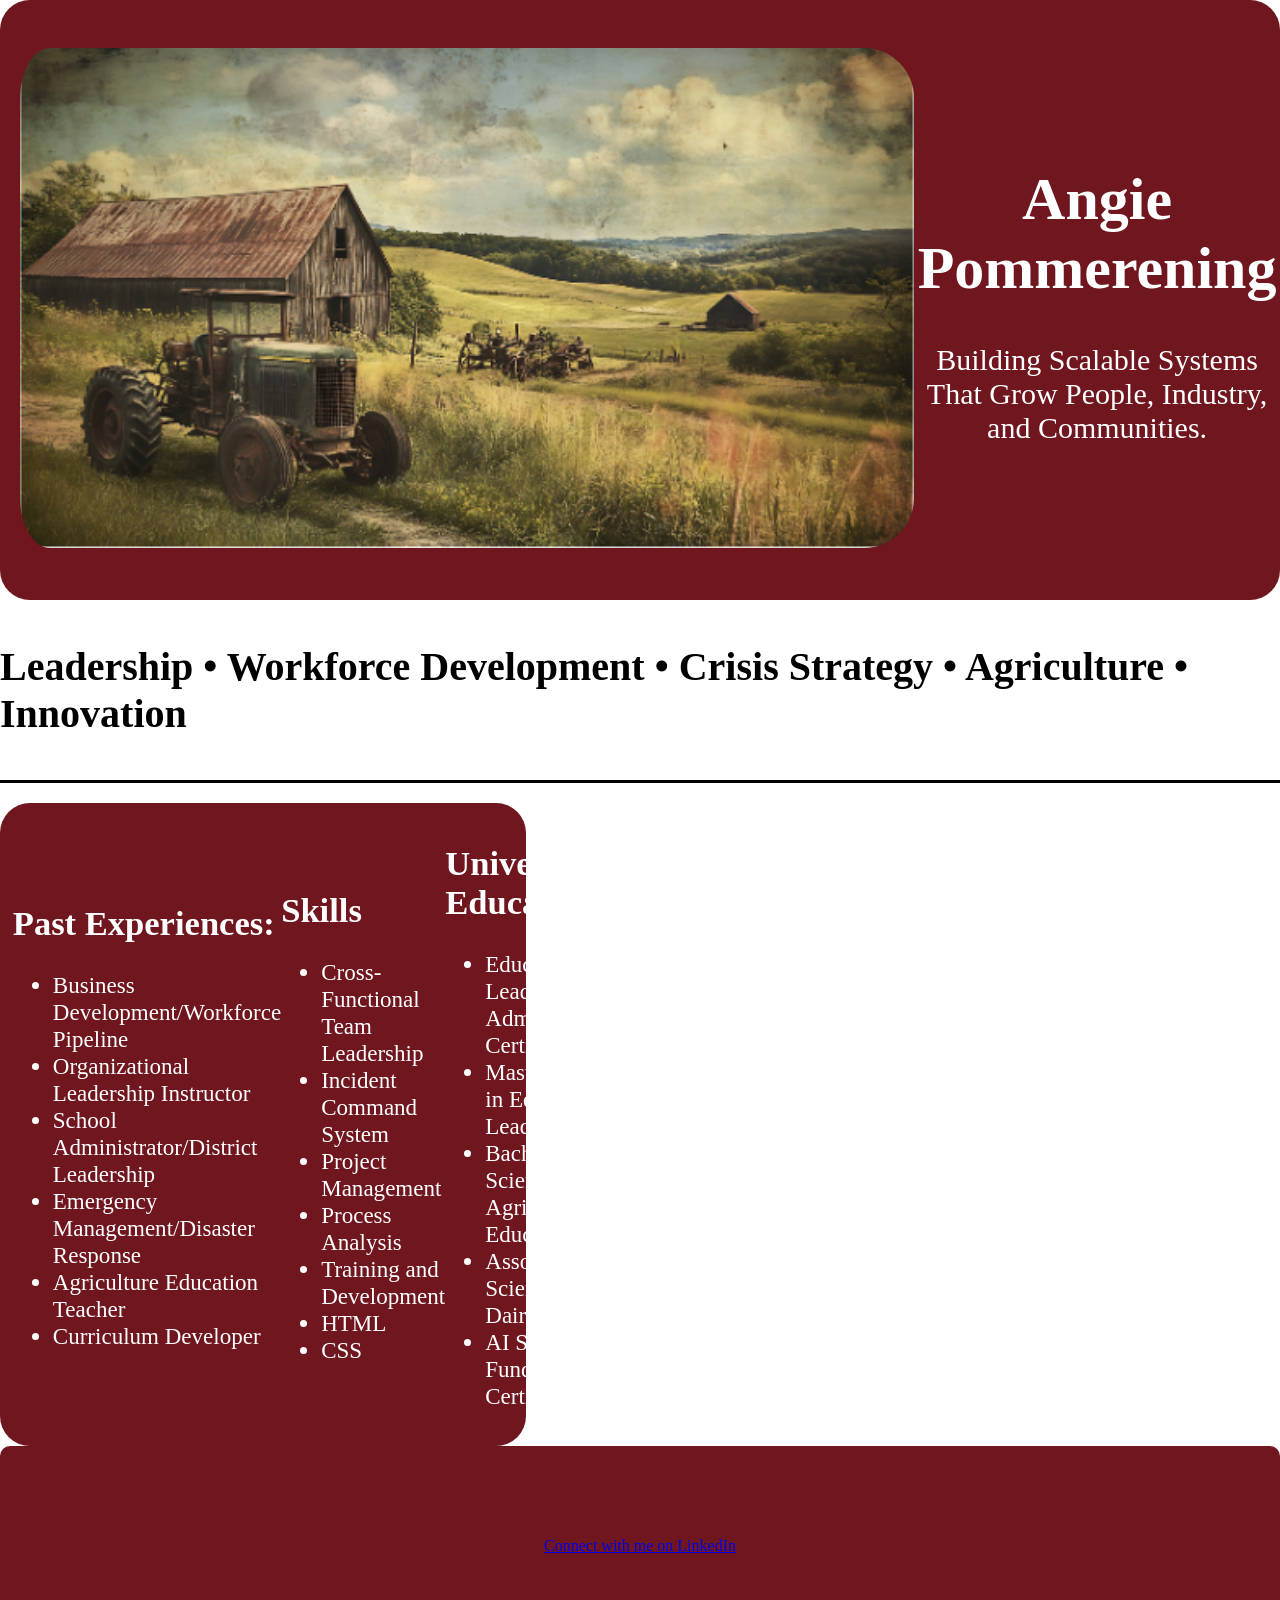
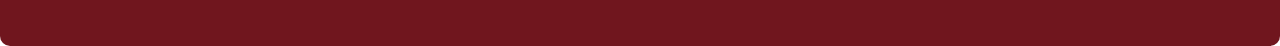
==== index.html @ 6361ae14 "Add files via upload First upload - all progress so far." ====
<!DOCTYPE html>
<html lang="en">

<head>

    <meta charset="UTF-8" name="viewport" content="width=device-width, initial-scale=1.0">
    <title>Angie Pommerening</title>
    <link rel="stylesheet" href="Styles.css">
</head>

<body>
    <header class="centered">
        <div>

            <img class=header-image src="Assets/Farm 1.png" alt="A scenic farm picture" height="500" />
        </div>
        <div class="intro">
            <h1>Angie Pommerening</h1>
            <p>Building Scalable Systems That Grow People, Industry, and Communities.</p>
        </div>
    </header>
    <div class="greeting">
        <h1>Leadership • Workforce Development • Crisis Strategy • Agriculture • Innovation</h1>
    </div>
    <main>
        <Section class="about-me"></Section>
        <h2></h2>


        <div class="past-exper">

            <section class="main-content">
                <h2>Past Experiences:</h2>

                <ul>
                    <li>Business Development/Workforce Pipeline</li>
                    <li>Organizational Leadership Instructor</li>
                    <li>School Administrator/District Leadership</li>
                    <li>Emergency Management/Disaster Response</li>
                    <li>Agriculture Education Teacher</li>
                    <li>Curriculum Developer</li>

            </section>



            <section class="skills-content">
                <h2>Skills</h2>
                <ul>
                    <li>Cross-Functional Team Leadership</li>
                    <li>Incident Command System</li>
                    <li>Project Management</li>
                    <li>Process Analysis</li>
                    <li>Training and Development</li>
                    <li>HTML</li>
                    <li>CSS</li>
                </ul>
            </section>

            <section class="university-content">
                <h2>University Education</h2>

                <ul>
                    <li>Educational Leadership Administration Certificate</li>
                    <li>Master of Arts in Educational Leadership</li>
                    <li>Bachelor of Science in Agriculture Education</li>
                    <li>Associate of Science in Dairy Science</li>
                    <li>AI Skills Fundamentals Certificate</li>
                </ul>
            </section>
            <section class="continuing-education">

                <h2>Continuing Education</h2>
                <ul>
                    <li>Minnesota Emergency Management Director HSEM</li>
                    <li>Multiple AI Courses</li>
                    <li>Adobe Creative Educator</li>
                    <li>Pandemic Preparedness & Weapons of Mass Destruction Response</li>
                </ul>
            </section>

            <a href="gallery.html"></a>
    </main>

    <footer class="footer">
        <a href="https://www.linkedin.com/in/angie-pommerening-ma-99488927/">
            Connect with me on LinkedIn
        </a>
    </footer>
    <!-- <script src="index.js"></script> -->
</body>

</html>
---- Styles.css ----
body {
    color: black;
    font-family: "Source San Pro";
    margin: 0%;
    padding: 0%;
}

header {
    display: flex;
    justify-content: space-around;
    background-color: #70161eff;
    color: white;
    height: 600px;
    align-items: center;
    border-radius: 30px;
    Font-family: "playfair Display";
}

!--deep-space-blue: #1c3144ff;
--granite: #596f62ff;
--sage-green: #7ea16bff;
--tea-green: #c3d898ff;
--burgundy: #70161eff;


display: flex;
flex-wrap: wrap;
justify-content: space-around;
gap: 20px;
}

.pclass {
    font-size: 50%;
    color: #1a1a1a;
    max-width: 100px;
}

.centered {
    text-align: center;
    font-size: larger;
}

.header-image {
    border-radius: 50px;
    padding-left: 20px;
}

.intro {
    max-width: 1500px;
    text-align: center;
    font-size: 30px;
}

.greeting {
    max-width: 100%;
    font-size: 20px;
    border-bottom: solid black;
    display: flex;
    justify-content: center;
    align-items: center;
    height: 20vh;
}

.past-exper {
    display: flex;
    justify-content: space-around;
    background-color: #70161eff;
    color: white;
    align-items: center;
    border-radius: 30px;
    max-width: 500px;
    font-size: larger;
    padding: 1%
}


.main-content {
    max-width: 500px;
    font-size: larger;
}


.skills-content {
    max-width: 500px;
    font-size: larger;

}

.university-content {
    max-width: 500px;

    font-size: larger;
}

.continuing-education {
    max-width: 900px;
    font-size: larger;
}




.footer {
    display: flex;
    justify-content: space-around;
    background-color: #70161eff;
    color: white;
    height: 200px;
    align-items: center;
    border-radius: 10px;
    Font-family: "playfair Display";

    /* Visited link */
    a:visited {
        color: #7ea16bff;
    }

        {


        /* Unvisited link */
        a:link {
            color: #596f62ff;
        }

        /* Mouse over link */
        a:hover {
            color: #7ea16bff;
        }

        /* Selected link */
        a:active {
            color: #7ea16bff;
        }
    }


    !--deep-space-blue: #1c3144ff;
    --granite: #596f62ff;
    --sage-green: #7ea16bff;
    --tea-green: #c3d898ff;
    --burgundy: #70161eff;




    footer
}
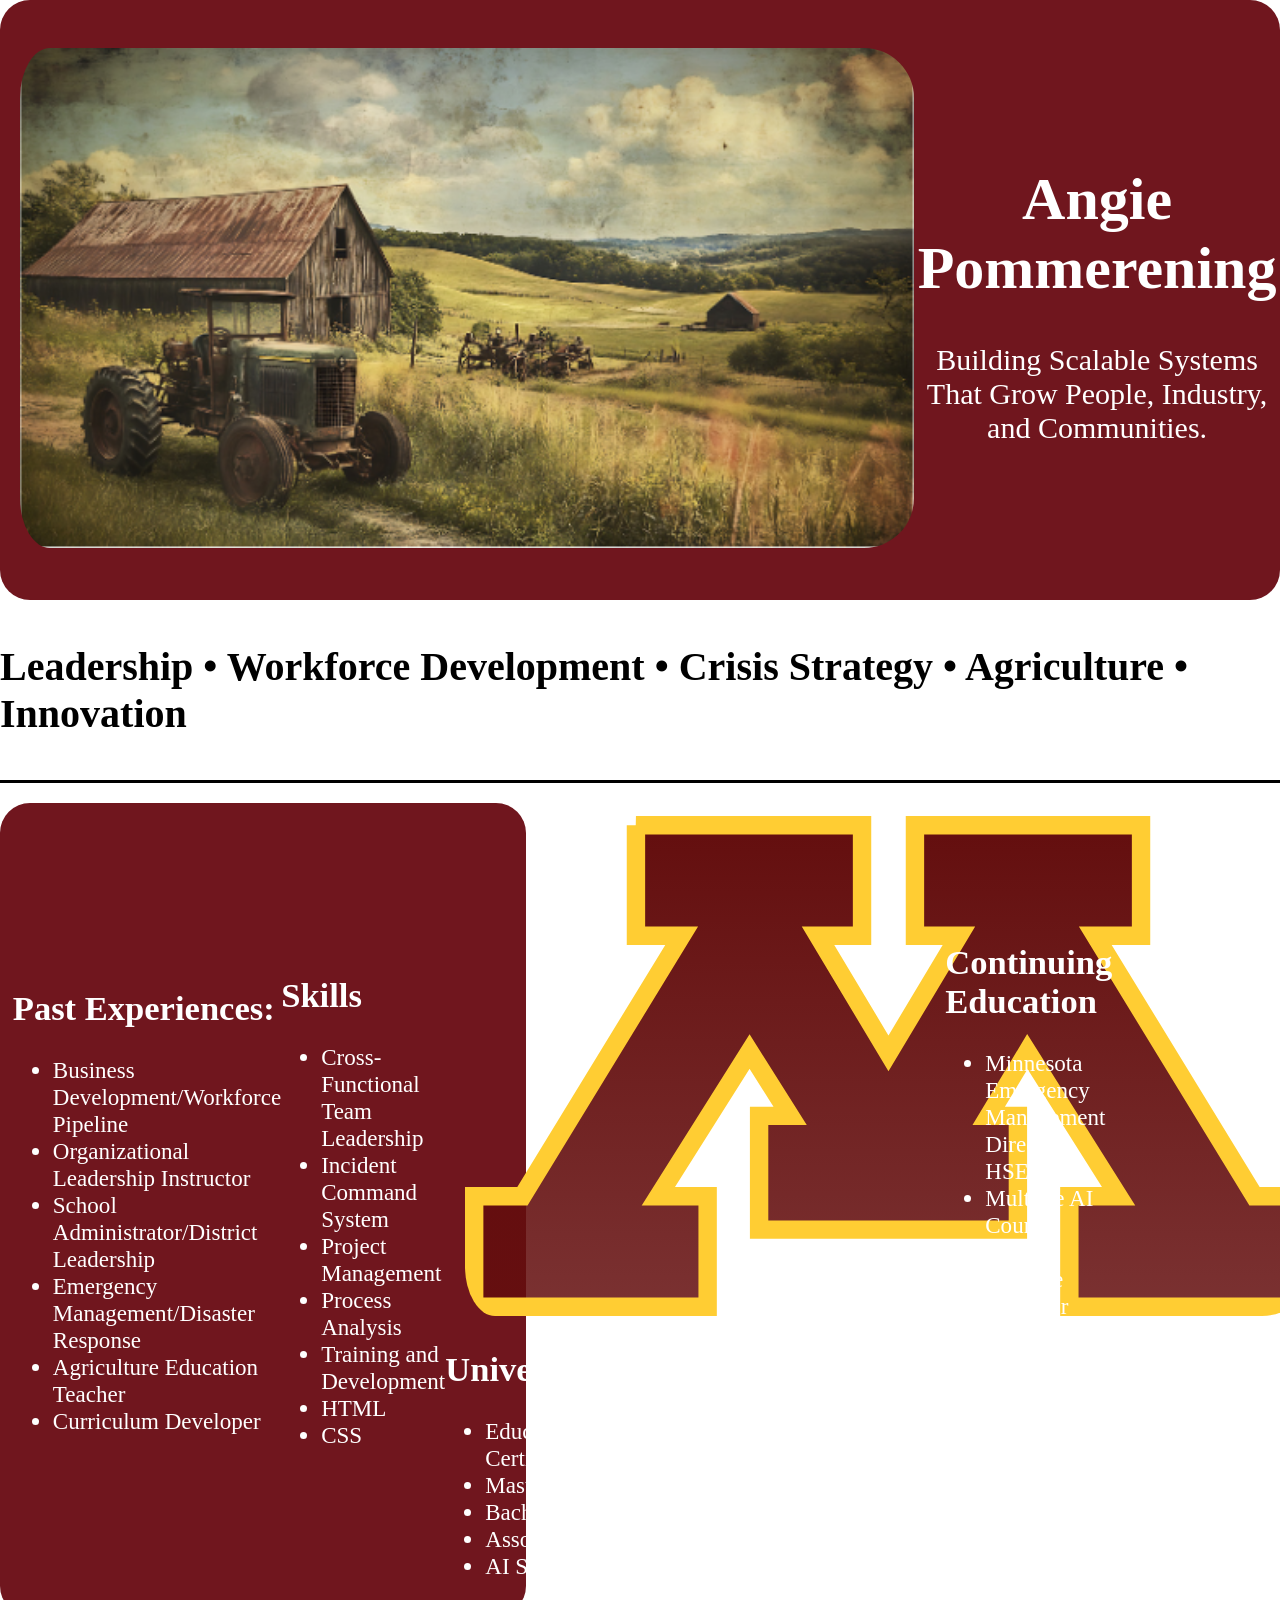
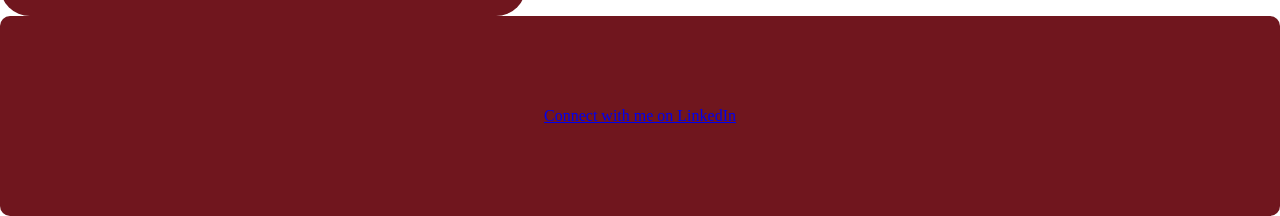
==== commit 9d2dcc27: "Add files via upload Added U of MN logo" ====
--- a/index.html
+++ b/index.html
@@ -58,6 +58,10 @@
             </section>
 
             <section class="university-content">
+                <div>
+
+                    <img class=header-image src="Assets/UMN-Logo.svg" alt="A scenic farm picture" height="500" />
+                </div>
                 <h2>University Education</h2>
 
                 <ul>
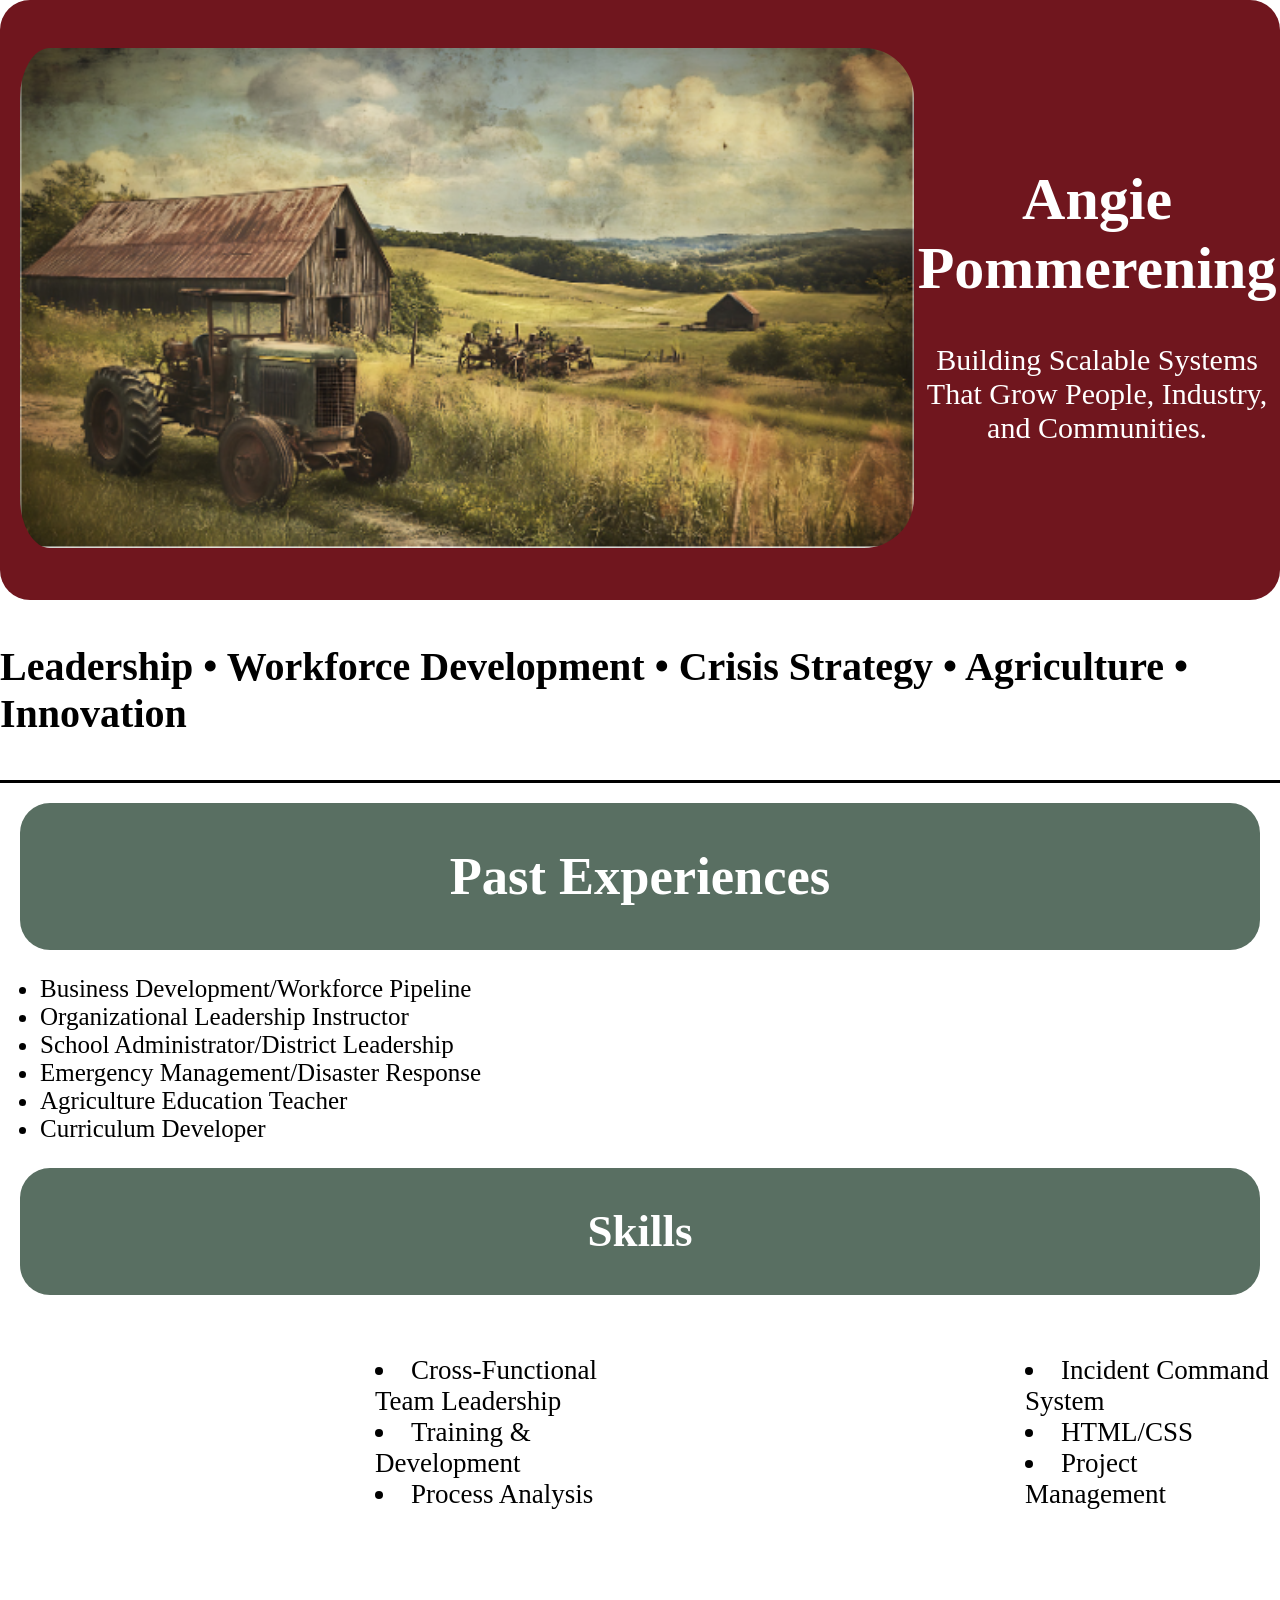
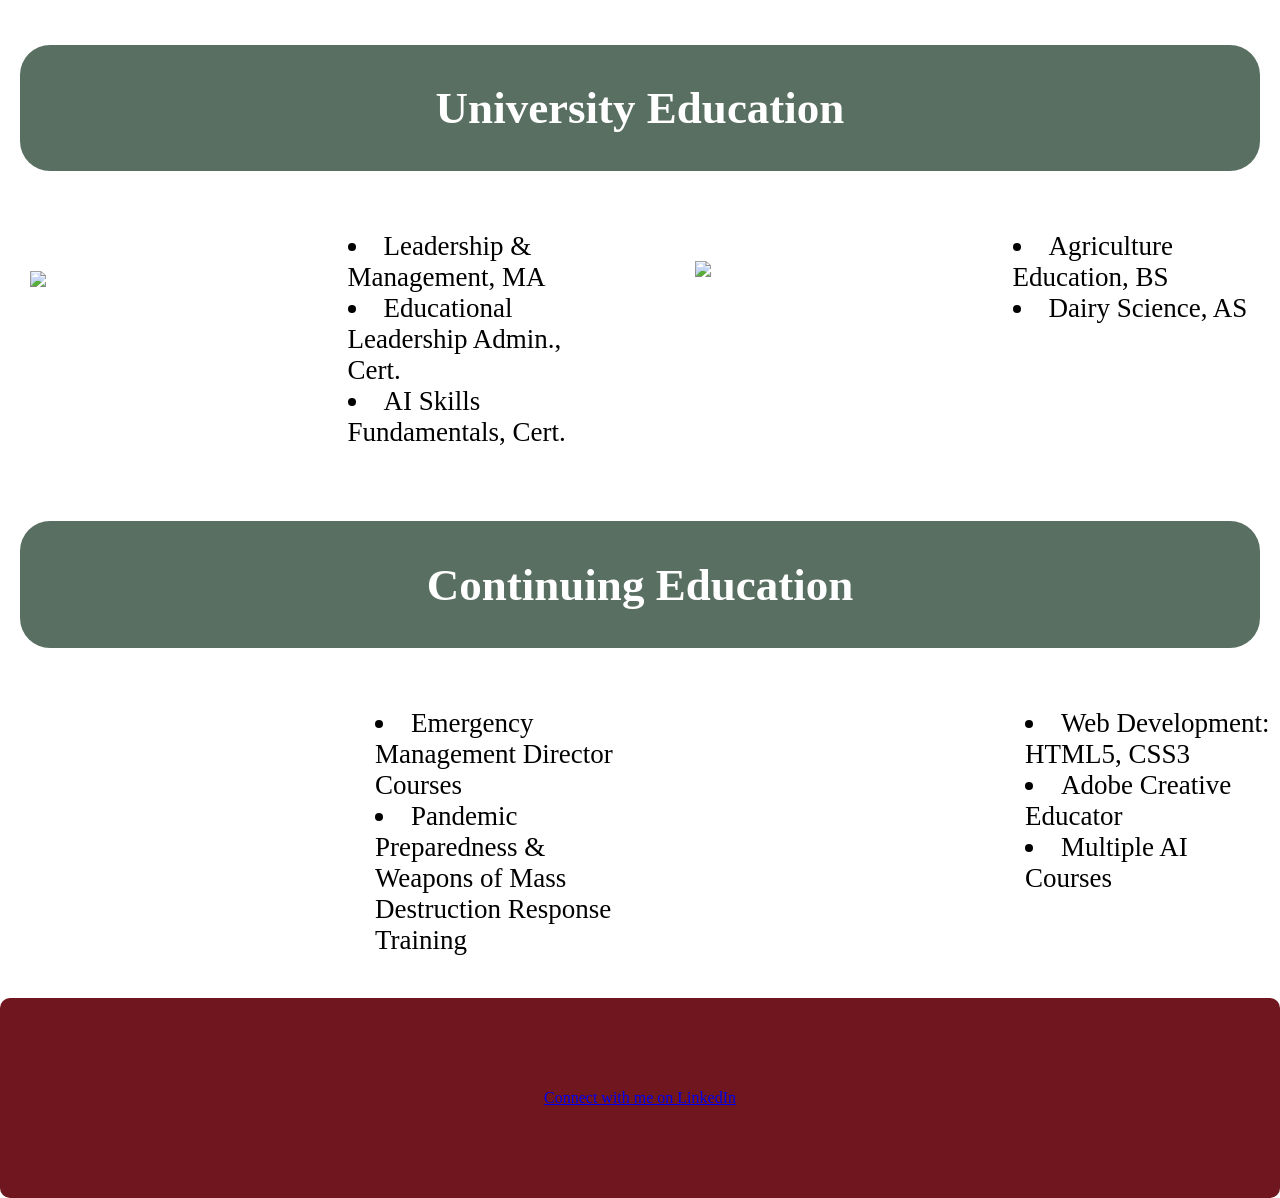
==== commit fd8821ce: "Add files via upload Update 2nd week" ====
--- a/index.html
+++ b/index.html
@@ -22,76 +22,118 @@
     <div class="greeting">
         <h1>Leadership • Workforce Development • Crisis Strategy • Agriculture • Innovation</h1>
     </div>
-    <main>
+    <div>
         <Section class="about-me"></Section>
         <h2></h2>
 
+        <div class="past-exper">
+            <h2>Past Experiences</h2>
+        </div>
+        <section class="main-content">
 
-        <div class="past-exper">
+            <ul>
+                <li>Business Development/Workforce Pipeline</li>
+                <li>Organizational Leadership Instructor</li>
+                <li>School Administrator/District Leadership</li>
+                <li>Emergency Management/Disaster Response</li>
+                <li>Agriculture Education Teacher</li>
+                <li>Curriculum Developer</li>
 
-            <section class="main-content">
-                <h2>Past Experiences:</h2>
-
-                <ul>
-                    <li>Business Development/Workforce Pipeline</li>
-                    <li>Organizational Leadership Instructor</li>
-                    <li>School Administrator/District Leadership</li>
-                    <li>Emergency Management/Disaster Response</li>
-                    <li>Agriculture Education Teacher</li>
-                    <li>Curriculum Developer</li>
-
-            </section>
+        </section>
 
 
 
-            <section class="skills-content">
-                <h2>Skills</h2>
-                <ul>
-                    <li>Cross-Functional Team Leadership</li>
-                    <li>Incident Command System</li>
-                    <li>Project Management</li>
-                    <li>Process Analysis</li>
-                    <li>Training and Development</li>
-                    <li>HTML</li>
-                    <li>CSS</li>
+        <section class="skills">
+            <h2>Skills</h2>
+        </section>
+        <div class="column-wrapper">
+            <div class="column-item"></div>
+
+
+
+
+
+            <div class="column-item">
+                <li>Cross-Functional Team Leadership</li>
+                <li>Training & Development</li>
+                <li>Process Analysis</li>
+            </div>
+            <div class="column-item">
+
+            </div>
+
+
+            <div class="column-item">
+                <li>Incident Command System</li>
+                <li>HTML/CSS</li>
+                <li>Project Management</li>
+            </div>
+        </div>
+
+        </ul>
+        </section>
+
+
+        <section class="university-content">
+            <h2>University Education</h2>
+        </section>
+        <section class="column-wrapper">
+            <div class="column-item-a">
+                <img class=cu-image src="Assets/Concordia Logo.png" alt="Concordia St. Paul logo" />
+            </div>
+
+            <div class="column-item">
+                <li>Leadership & Management, MA</li>
+                <li>Educational Leadership Admin., Cert.</li>
+                <li>AI Skills Fundamentals, Cert.</li>
+            </div>
+
+            <div class="column-item-b">
+                <img class=umn-image src="Assets/University-of-Minnesota-Logo-PNG2.PNG" alt="U of Minnesota Logo" />
+            </div>
+
+
+            <div class="column-item">
+                <li>Agriculture Education, BS</li>
+                <li>Dairy Science, AS</li>
+            </div>
+
+            </ul>
+
+        </section>
+
+
+
+        <section class="continuing-education">
+
+            <h2>Continuing Education</h2>
+        </section>
+        <section class="column-wrapper">
+            <div class="column-item"></div>
+
+            <div class="column-item">
+                <li>Emergency Management Director Courses</li>
+
+                <li>Pandemic Preparedness & Weapons of Mass Destruction Response Training</li>
+            </div>
+            <div class="column-item"></div>
+            <div class="column-item">
+                <li>Web Development: HTML5, CSS3</li>
+                <li>Adobe Creative Educator</li>
+                <li>Multiple AI Courses</li>
                 </ul>
-            </section>
+            </div>
+        </section>
 
-            <section class="university-content">
-                <div>
+        <a href="gallery.html"></a>
+        </main>
 
-                    <img class=header-image src="Assets/UMN-Logo.svg" alt="A scenic farm picture" height="500" />
-                </div>
-                <h2>University Education</h2>
-
-                <ul>
-                    <li>Educational Leadership Administration Certificate</li>
-                    <li>Master of Arts in Educational Leadership</li>
-                    <li>Bachelor of Science in Agriculture Education</li>
-                    <li>Associate of Science in Dairy Science</li>
-                    <li>AI Skills Fundamentals Certificate</li>
-                </ul>
-            </section>
-            <section class="continuing-education">
-
-                <h2>Continuing Education</h2>
-                <ul>
-                    <li>Minnesota Emergency Management Director HSEM</li>
-                    <li>Multiple AI Courses</li>
-                    <li>Adobe Creative Educator</li>
-                    <li>Pandemic Preparedness & Weapons of Mass Destruction Response</li>
-                </ul>
-            </section>
-
-            <a href="gallery.html"></a>
-    </main>
-
-    <footer class="footer">
-        <a href="https://www.linkedin.com/in/angie-pommerening-ma-99488927/">
-            Connect with me on LinkedIn
-        </a>
-    </footer>
-    <!-- <script src="index.js"></script> -->
+        <footer class="footer">
+            <a href="https://www.linkedin.com/in/angie-pommerening-ma-99488927/">
+                Connect with me on LinkedIn
+            </a>
+        </footer>
+        <!-- <script src="index.js"></script> -->
 </body>
 
 </html>
--- a/Styles.css
+++ b/Styles.css
@@ -63,38 +63,158 @@
 
 .past-exper {
     display: flex;
+    flex-direction: column;
     justify-content: space-around;
-    background-color: #70161eff;
-    color: white;
-    align-items: center;
-    border-radius: 30px;
-    max-width: 500px;
-    font-size: larger;
-    padding: 1%
+    color: white;
+    background-color: #596f62ff;
+    align-items: center;
+    border-radius: 30px;
+    max-width: 100%;
+    font-size: 35px;
+    margin-left: 20px;
+    margin-right: 20px;
 }
 
 
 .main-content {
     max-width: 500px;
-    font-size: larger;
-}
-
-
-.skills-content {
-    max-width: 500px;
-    font-size: larger;
-
+    font-size: 25px;
+
+}
+
+.skills {
+    max-width: 100%;
+    font-size: 30px;
+    display: flex;
+    flex-direction: row;
+    justify-content: space-evenly;
+    background-color: #596f62ff;
+    color: white;
+    align: baseline;
+    border-radius: 30px;
+    margin-left: 20px;
+    margin-right: 20px;
 }
 
 .university-content {
-    max-width: 500px;
-
-    font-size: larger;
+    max-width: 100%;
+    font-size: 30px;
+    display: flex;
+    flex-direction: row;
+    justify-content: space-evenly;
+    background-color: #596f62ff;
+    color: white;
+    align: baseline;
+    border-radius: 30px;
+    margin-left: 20px;
+    margin-right: 20px;
 }
 
 .continuing-education {
-    max-width: 900px;
-    font-size: larger;
+    max-width: 100%;
+    font-size: 30px;
+    display: flex;
+    flex-direction: row;
+    justify-content: space-evenly;
+    background-color: #596f62ff;
+    color: white;
+    align: baseline;
+    border-radius: 30px;
+    margin-left: 20px;
+    margin-right: 20px;
+}
+
+
+
+
+
+
+.column-wrapper {
+    display: flex;
+    align-items: flex-start;
+    /* Enables flexbox layout */
+    gap: 20px;
+    /* Adds space between your columns */
+    width: 100%;
+    /* Ensures the row spans the full width */
+    height: 300px;
+    margin-top: 30px;
+    margin-left: 20px;
+    margin-right: 20px;
+    margin-bottom: 20px;
+}
+
+
+.column-item-a {
+    flex: 1;
+    /* Forces all 4 columns to be the exact same width */
+    /* Optional: internal spacing for content */
+    border: 0px solid #ccc;
+    /* Optional: just to help you see the boxes */
+    font-size: 0px;
+    align-items: left;
+    justify-content: top;
+    padding: 10px;
+    margin-top: 60px;
+
+}
+
+
+.column-item {
+    flex: 1;
+    /* Forces all 4 columns to be the exact same width */
+    padding: 30px;
+    /* Optional: internal spacing for content */
+    border: 0px solid #ccc;
+    /* Optional: just to help you see the boxes */
+    font-size: 27px;
+}
+
+
+/*.skills-content {
+    max-width: 100%;
+    font-size: 25px;
+    display: flex;
+    flex-direction: row;
+    justify-content: space-evenly;
+    background-color: white;
+    color: black;
+    align-items: baseline;
+    align-content: space-between;
+    border-radius: 50px;
+
+*/
+
+.column-item-b {
+    flex: 1;
+    /* Forces all 4 columns to be the exact same width */
+    /* Optional: internal spacing for content */
+    border: 0px solid #ccc;
+    /* Optional: just to help you see the boxes */
+    font-size: 0px;
+    align-items: center;
+    justify-content: center;
+    padding: 10px;
+    margin-top: 50px;
+    margin-left: 30px;
+
+}
+
+.umn-image {
+    max-width: 250px;
+    height: auto;
+    align-items: center;
+    justify-content: center;
+}
+
+.suu-image {
+    max-width: 150px;
+    height: auto
+}
+
+.cu-image {
+    max-width: 250px;
+    height: auto
 }
 
 
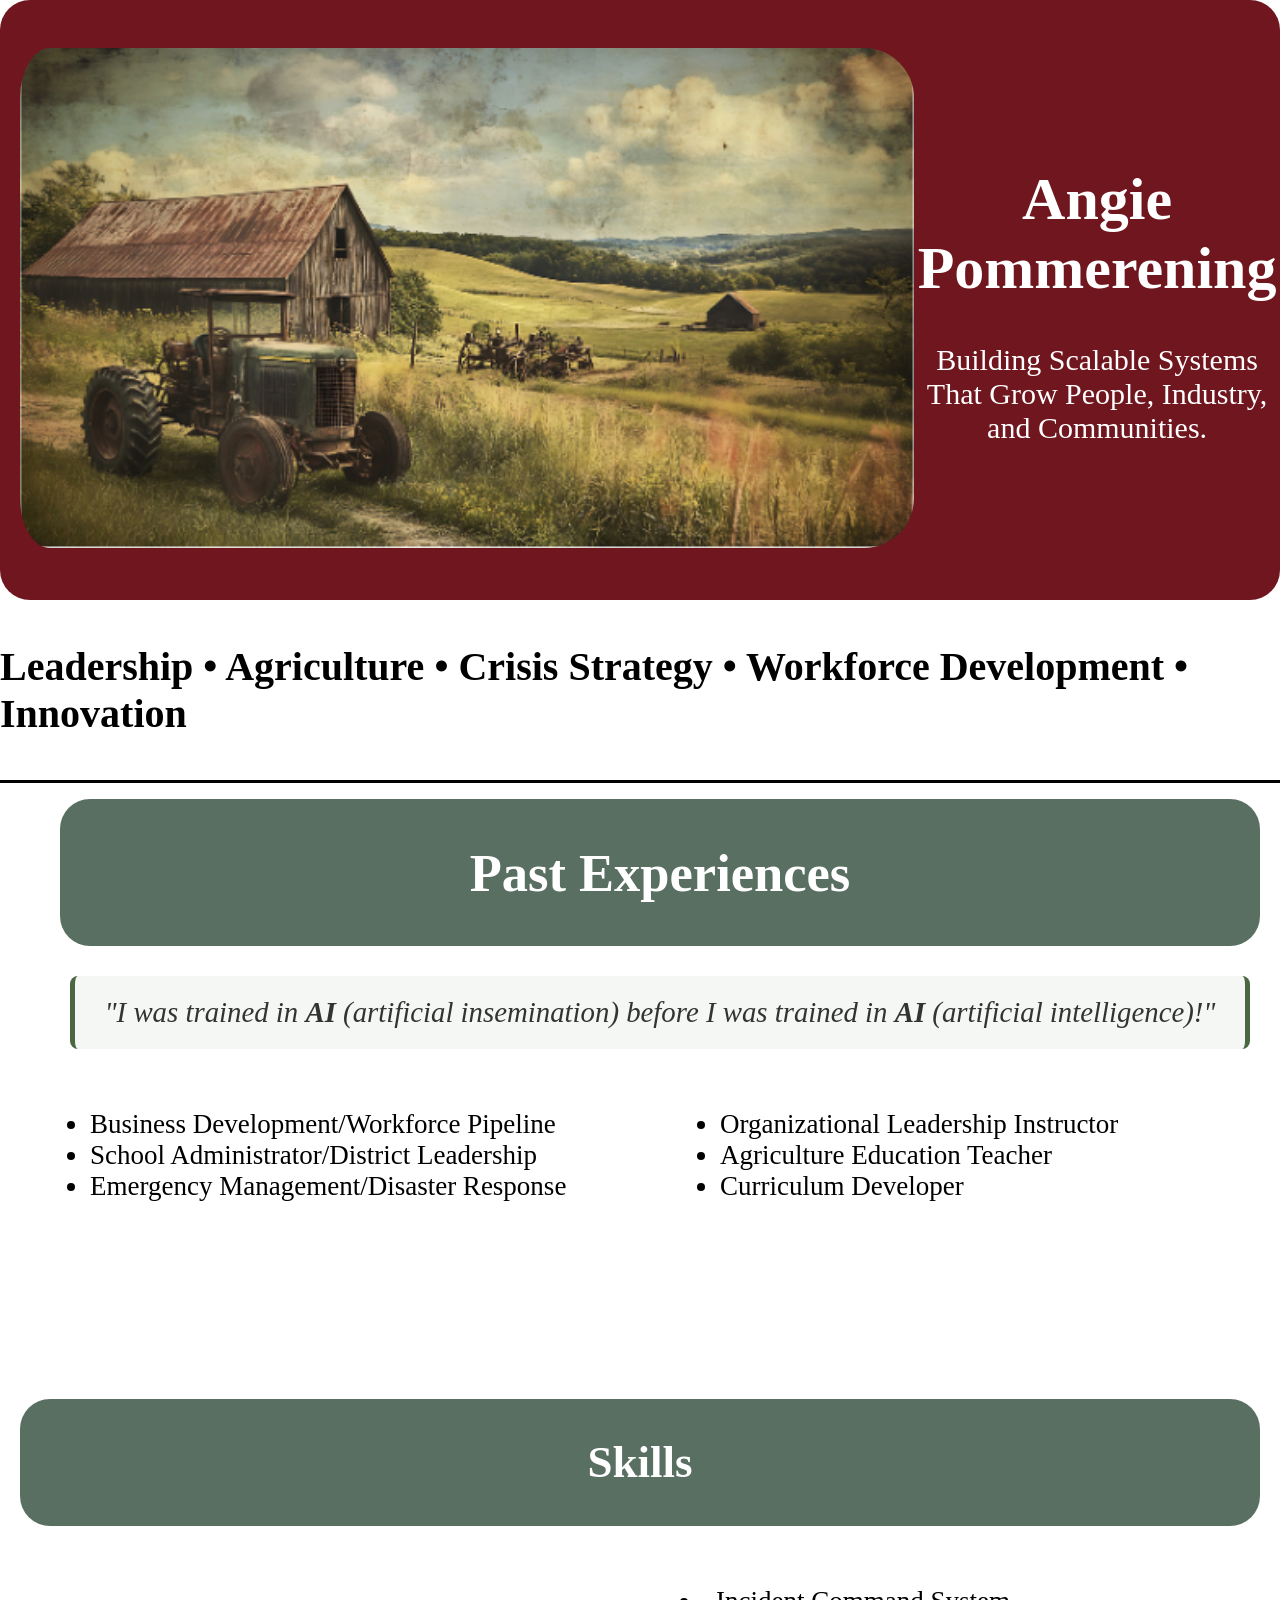
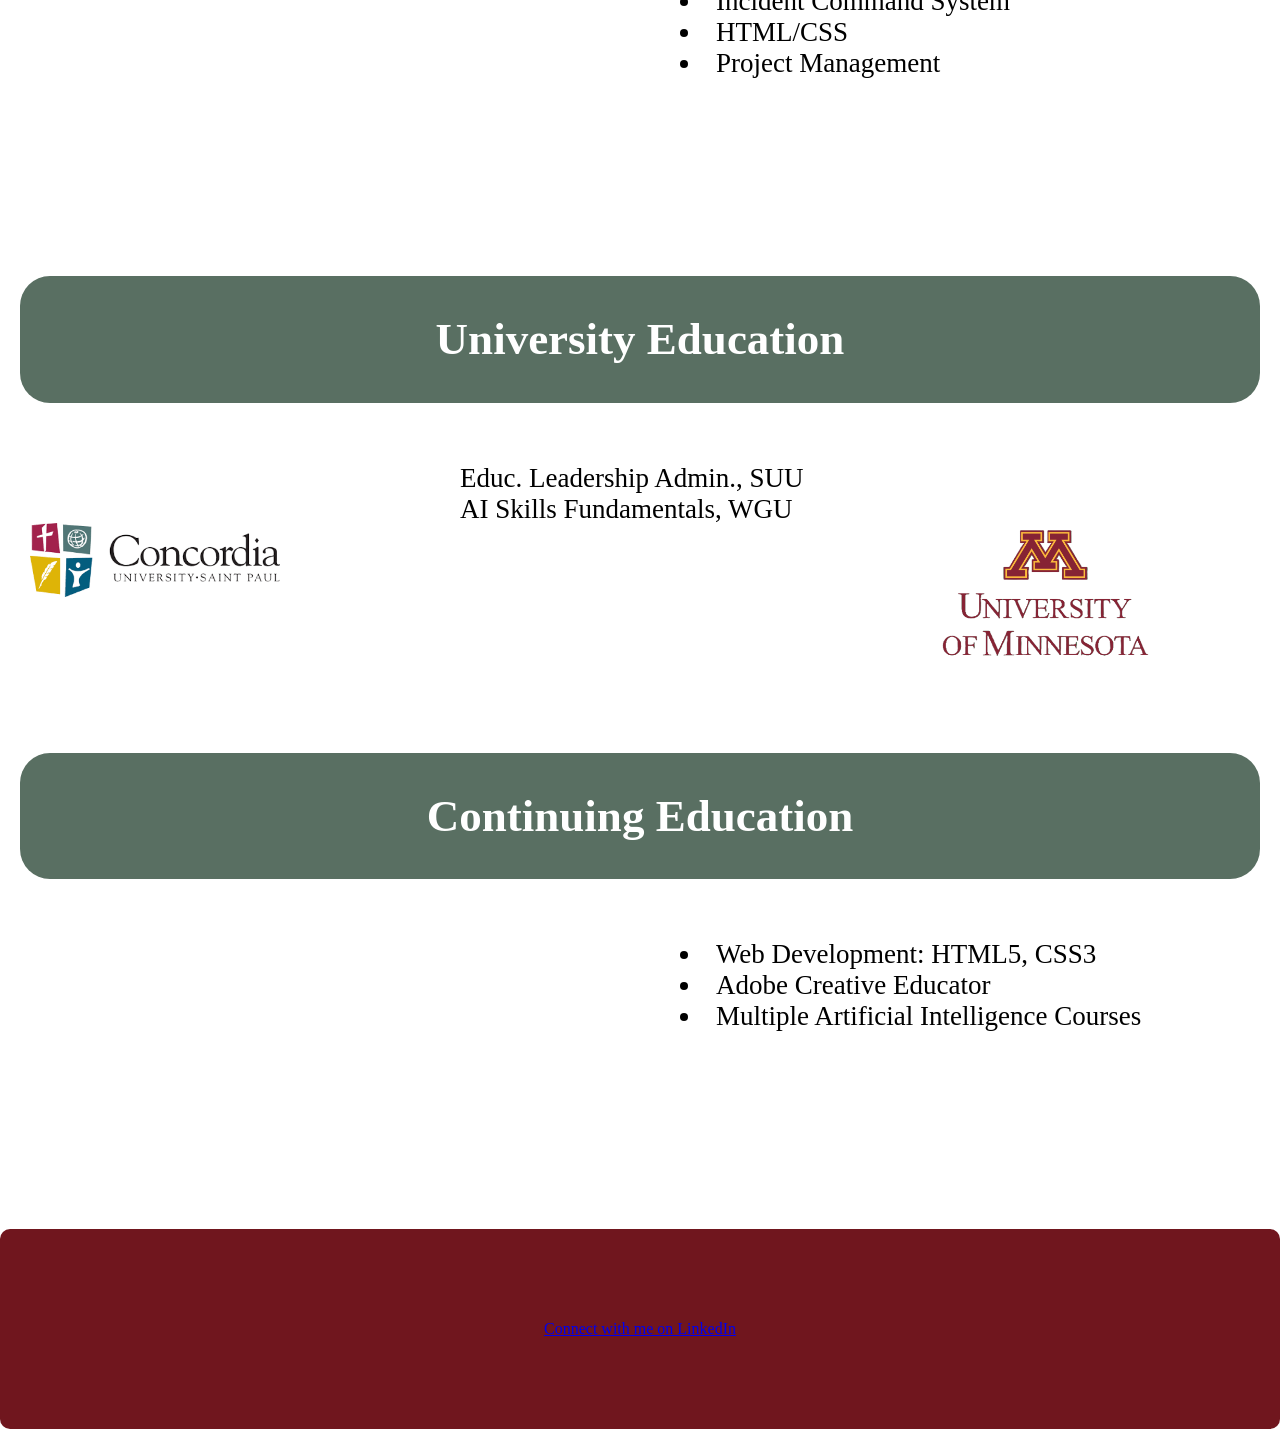
==== commit e36f2337: "Upload Index" ====
--- a/index.html
+++ b/index.html
@@ -20,120 +20,158 @@
         </div>
     </header>
     <div class="greeting">
-        <h1>Leadership • Workforce Development • Crisis Strategy • Agriculture • Innovation</h1>
+        <h1>Leadership • Agriculture • Crisis Strategy • Workforce Development • Innovation</h1>
     </div>
-    <div>
-        <Section class="about-me"></Section>
-        <h2></h2>
+    <ul>
+        <Section>
+            <div class="past-exper">
+                <h2>Past Experiences</h2>
+            </div>
+        </Section>
+        <section class="closing-tag">
 
-        <div class="past-exper">
-            <h2>Past Experiences</h2>
-        </div>
-        <section class="main-content">
-
-            <ul>
-                <li>Business Development/Workforce Pipeline</li>
-                <li>Organizational Leadership Instructor</li>
-                <li>School Administrator/District Leadership</li>
-                <li>Emergency Management/Disaster Response</li>
-                <li>Agriculture Education Teacher</li>
-                <li>Curriculum Developer</li>
+            <div style="
+    background-color: #f4f7f4; 
+    border-left: 5px solid #4a6741;
+    border-right: 5px solid #4a6741; 
+    padding: 20px; 
+    margin: 30px 30px; 
+    border-radius: 8px; 
+    font-style: italic; 
+    text-align: center;">
+                <p style="font-size: 1.8rem; color: #333; margin: 0;">
+                    "I was trained in <strong>AI</strong> (artificial insemination) before I was trained in
+                    <strong>AI</strong> (artificial intelligence)!"
+                </p>
+            </div>
 
         </section>
 
 
 
-        <section class="skills">
-            <h2>Skills</h2>
-        </section>
         <div class="column-wrapper">
-            <div class="column-item"></div>
-
-
-
 
 
             <div class="column-item">
-                <li>Cross-Functional Team Leadership</li>
-                <li>Training & Development</li>
-                <li>Process Analysis</li>
-            </div>
-            <div class="column-item">
+
+
+                <li>Business Development/Workforce Pipeline</li>
+
+
+                <li>School Administrator/District Leadership</li>
+
+
+                <li>Emergency Management/Disaster Response</li>
+
+
 
             </div>
 
 
             <div class="column-item">
-                <li>Incident Command System</li>
-                <li>HTML/CSS</li>
-                <li>Project Management</li>
+
+                <li>Organizational Leadership Instructor</li>
+                <li>Agriculture Education Teacher</li>
+                <li>Curriculum Developer</li>
+
             </div>
+        </div>
+    </ul>
+    </section>
+
+
+
+    <section class="skills">
+        <h2>Skills</h2>
+    </section>
+    <div class="column-wrapper">
+        <div class="column-item-a">
+            <li>Cross-Functional Team Leadership</li>
+            <li>Training & Development</li>
+            <li>Process Analysis</li>
+
+        </div>
+
+
+        <div class="column-item">
+            <li>Incident Command System</li>
+            <li>HTML/CSS</li>
+            <li>Project Management</li>
+
+        </div>
+
+    </div>
+
+    </ul>
+    </section>
+
+
+    <section class="university-content">
+        <h2>University Education</h2>
+    </section>
+    <section class="column-wrapper">
+
+        <div class="column-item-a">
+            Leadership & Management, MA
+            <img class=cu-image src="Assets/Concordia Logo.png" style="margin-top: 20px;"
+                alt="Concordia St. Paul logo" />
+
+        </div>
+
+
+        <div class="column-item">
+            Educ. Leadership Admin., SUU <br>
+            AI Skills Fundamentals, WGU
+        </div>
+
+        <div class="column-item-b">
+            Agriculture Education, BS
+            <div style="margin-top: 5px;" alt="U of Minnesota Logo" />
+            Dairy Science, AS
+            <div style="margin-top: 20px;" alt="U of Minnesota Logo" />
+            <img class=umn-image src="Assets/University-of-Minnesota-Logo-PNG2.PNG" style="margin-top: 5px;"
+                alt="U of Minnesota Logo" />
+
         </div>
 
         </ul>
-        </section>
 
-
-        <section class="university-content">
-            <h2>University Education</h2>
-        </section>
-        <section class="column-wrapper">
-            <div class="column-item-a">
-                <img class=cu-image src="Assets/Concordia Logo.png" alt="Concordia St. Paul logo" />
-            </div>
-
-            <div class="column-item">
-                <li>Leadership & Management, MA</li>
-                <li>Educational Leadership Admin., Cert.</li>
-                <li>AI Skills Fundamentals, Cert.</li>
-            </div>
-
-            <div class="column-item-b">
-                <img class=umn-image src="Assets/University-of-Minnesota-Logo-PNG2.PNG" alt="U of Minnesota Logo" />
-            </div>
-
-
-            <div class="column-item">
-                <li>Agriculture Education, BS</li>
-                <li>Dairy Science, AS</li>
-            </div>
-
-            </ul>
-
-        </section>
+    </section>
 
 
 
-        <section class="continuing-education">
+    <section class="continuing-education">
 
-            <h2>Continuing Education</h2>
-        </section>
-        <section class="column-wrapper">
-            <div class="column-item"></div>
+        <h2>Continuing Education</h2>
+    </section>
+    <section class="column-wrapper">
 
-            <div class="column-item">
-                <li>Emergency Management Director Courses</li>
 
-                <li>Pandemic Preparedness & Weapons of Mass Destruction Response Training</li>
-            </div>
-            <div class="column-item"></div>
-            <div class="column-item">
-                <li>Web Development: HTML5, CSS3</li>
-                <li>Adobe Creative Educator</li>
-                <li>Multiple AI Courses</li>
-                </ul>
-            </div>
-        </section>
+        <div class="column-item-a">
+            <li>Emergency Management Director Courses</li>
 
-        <a href="gallery.html"></a>
-        </main>
+            <li>Pandemic Preparedness Training</li>
+            <li>Weapons of Mass Destruction Response Training</li>
+        </div>
 
-        <footer class="footer">
-            <a href="https://www.linkedin.com/in/angie-pommerening-ma-99488927/">
-                Connect with me on LinkedIn
-            </a>
-        </footer>
-        <!-- <script src="index.js"></script> -->
+        <div class="column-item">
+            <li>Web Development: HTML5, CSS3</li>
+            <li>Adobe Creative Educator</li>
+            <li>Multiple Artificial Intelligence Courses</li>
+            </ul>
+        </div>
+    </section>
+
+
+    </main>
+
+    <footer class="footer">
+        <a href="https://www.linkedin.com/in/angie-pommerening-ma-99488927/">
+            Connect with me on LinkedIn
+        </a>
+    </footer>
+    <!-- <script src="index.js"></script> -->
 </body>
 
+
 </html>
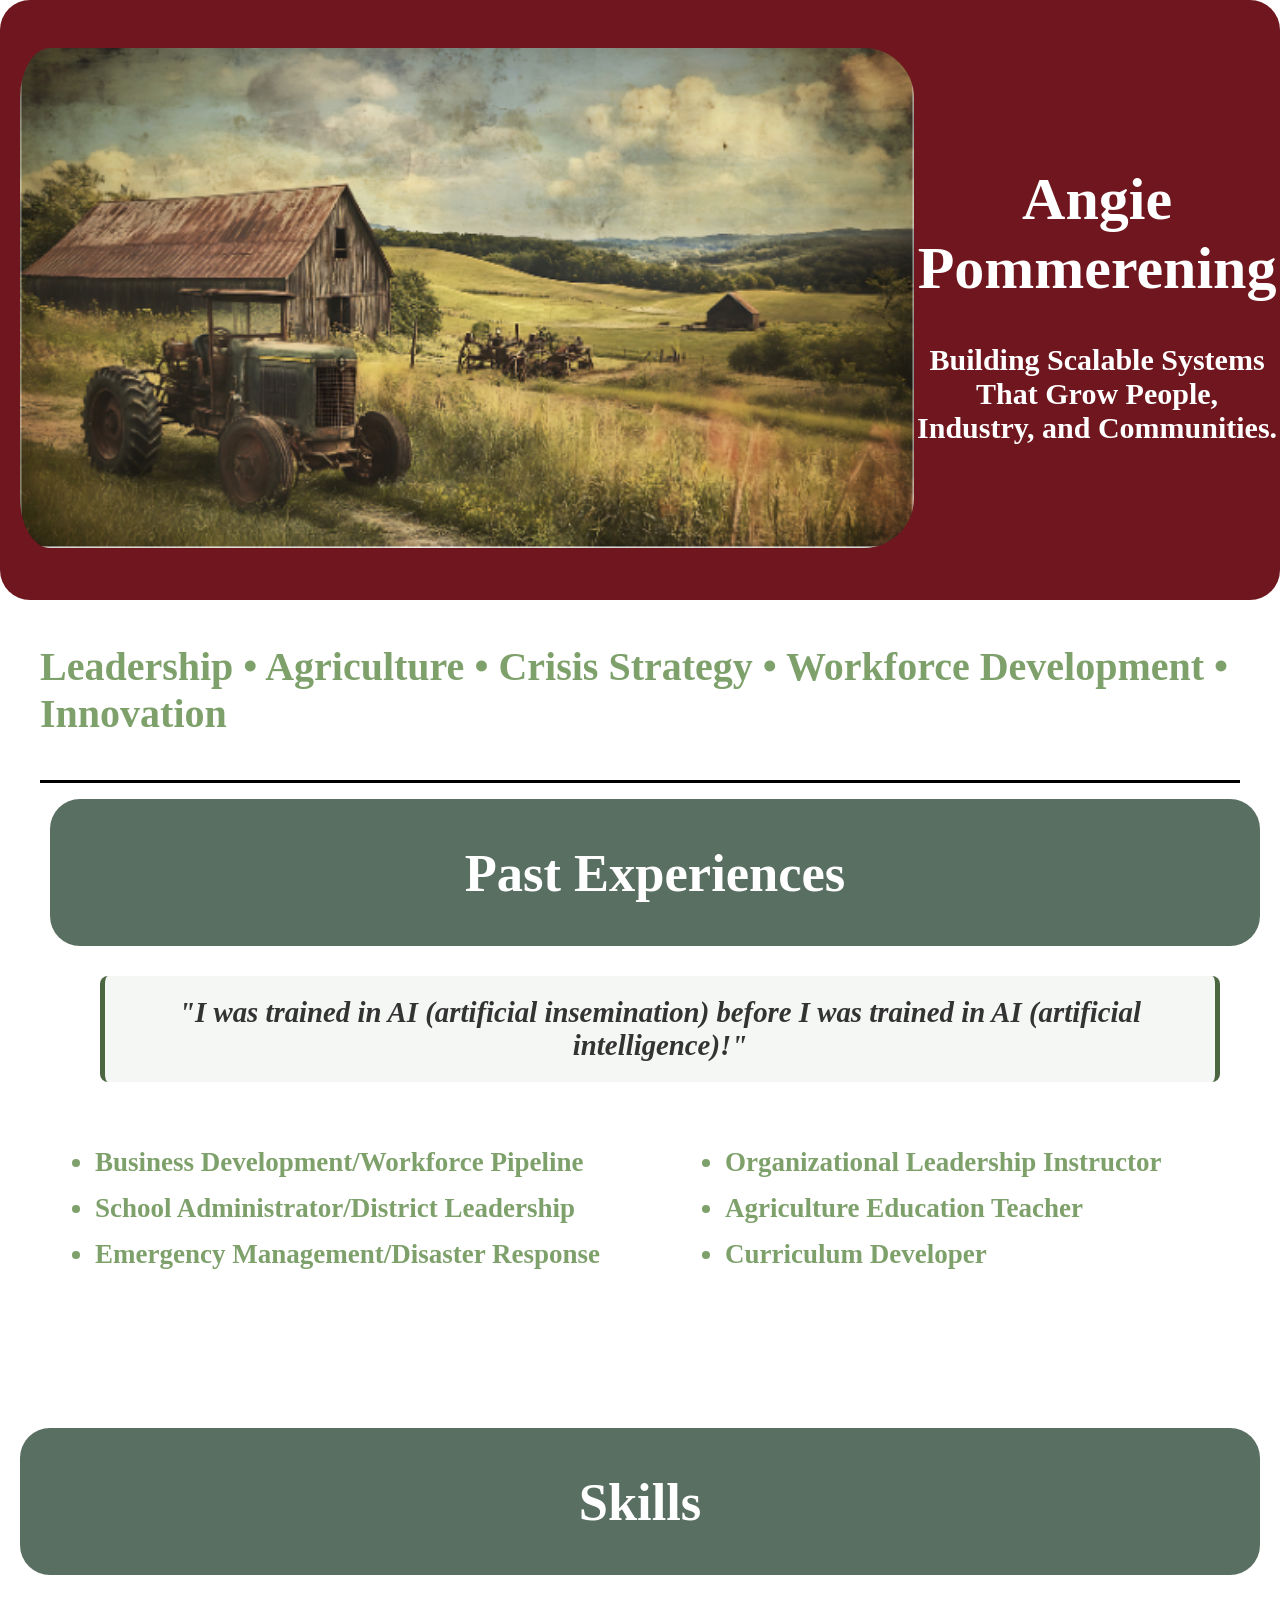
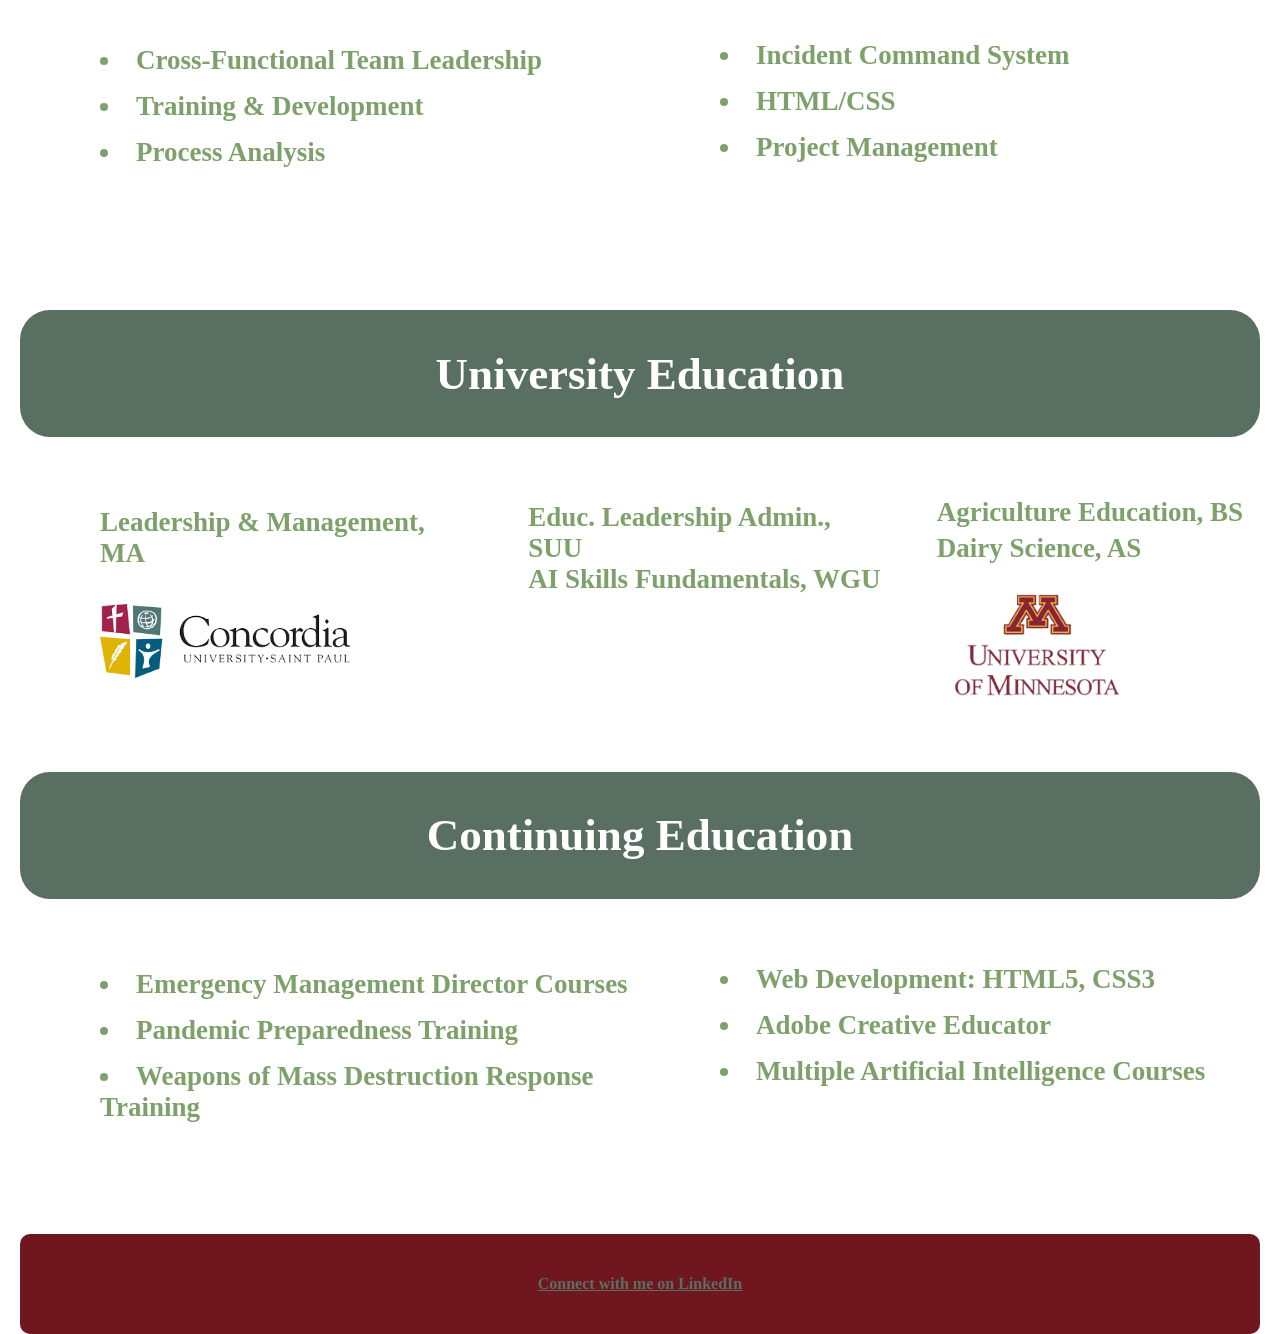
==== commit fd76f494: "Upload" ====
--- a/index.html
+++ b/index.html
@@ -30,15 +30,8 @@
         </Section>
         <section class="closing-tag">
 
-            <div style="
-    background-color: #f4f7f4; 
-    border-left: 5px solid #4a6741;
-    border-right: 5px solid #4a6741; 
-    padding: 20px; 
-    margin: 30px 30px; 
-    border-radius: 8px; 
-    font-style: italic; 
-    text-align: center;">
+            <div class="ai">
+
                 <p style="font-size: 1.8rem; color: #333; margin: 0;">
                     "I was trained in <strong>AI</strong> (artificial insemination) before I was trained in
                     <strong>AI</strong> (artificial intelligence)!"
--- a/Styles.css
+++ b/Styles.css
@@ -1,5 +1,10 @@
 body {
-    color: black;
+    background-image:
+        background-repeat: no-repeat;
+    background-attachment: ;
+    background-size: cover;
+    color: #7ea16bff;
+    font-weight: bolder;
     font-family: "Source San Pro";
     margin: 0%;
     padding: 0%;
@@ -23,10 +28,6 @@
 --burgundy: #70161eff;
 
 
-display: flex;
-flex-wrap: wrap;
-justify-content: space-around;
-gap: 20px;
 }
 
 .pclass {
@@ -59,6 +60,8 @@
     justify-content: center;
     align-items: center;
     height: 20vh;
+    margin-left: 40px;
+    margin-right: 40px;
 }
 
 .past-exper {
@@ -71,18 +74,41 @@
     border-radius: 30px;
     max-width: 100%;
     font-size: 35px;
-    margin-left: 20px;
-    margin-right: 20px;
-}
+    margin-left: 10px;
+    margin-right: 20px;
+
+}
+
+.column-item-1 {
+    gap: 10px;
+    font-size: 27px;
+}
+
 
 
 .main-content {
     max-width: 500px;
     font-size: 25px;
+    flex-direction: row;
+    justify-content: space-evenly;
 
 }
 
 .skills {
+    display: flex;
+    flex-direction: column;
+    justify-content: space-around;
+    color: white;
+    background-color: #596f62ff;
+    align-items: center;
+    border-radius: 30px;
+    max-width: 100%;
+    font-size: 35px;
+    margin-left: 20px;
+    margin-right: 20px;
+}
+
+.university-content {
     max-width: 100%;
     font-size: 30px;
     display: flex;
@@ -96,19 +122,7 @@
     margin-right: 20px;
 }
 
-.university-content {
-    max-width: 100%;
-    font-size: 30px;
-    display: flex;
-    flex-direction: row;
-    justify-content: space-evenly;
-    background-color: #596f62ff;
-    color: white;
-    align: baseline;
-    border-radius: 30px;
-    margin-left: 20px;
-    margin-right: 20px;
-}
+
 
 .continuing-education {
     max-width: 100%;
@@ -141,7 +155,8 @@
     margin-top: 30px;
     margin-left: 20px;
     margin-right: 20px;
-    margin-bottom: 20px;
+    margin-bottom: 5px;
+
 }
 
 
@@ -149,13 +164,16 @@
     flex: 1;
     /* Forces all 4 columns to be the exact same width */
     /* Optional: internal spacing for content */
-    border: 0px solid #ccc;
-    /* Optional: just to help you see the boxes */
-    font-size: 0px;
-    align-items: left;
-    justify-content: top;
-    padding: 10px;
-    margin-top: 60px;
+    display: flex;
+    flex-direction: column;
+    font-size: 27px;
+    align-items: right;
+    justify-content: right;
+    padding: 20px;
+    margin-top: 20px;
+    margin-left: 60px;
+    gap: 15px;
+
 
 }
 
@@ -163,11 +181,21 @@
 .column-item {
     flex: 1;
     /* Forces all 4 columns to be the exact same width */
-    padding: 30px;
+    display: flex;
+    flex-direction: column;
+    gap: 15px;
+    padding: 15px;
     /* Optional: internal spacing for content */
     border: 0px solid #ccc;
     /* Optional: just to help you see the boxes */
     font-size: 27px;
+    margin-top: 20px;
+    margin-left: 20px;
+    margin-right: 20px;
+    border-radius: 30px;
+
+
+
 }
 
 
@@ -183,6 +211,9 @@
     align-content: space-between;
     border-radius: 50px;
 
+    background-color: #A9C09D;
+    border-radius: 10%;
+
 */
 
 .column-item-b {
@@ -191,20 +222,21 @@
     /* Optional: internal spacing for content */
     border: 0px solid #ccc;
     /* Optional: just to help you see the boxes */
-    font-size: 0px;
-    align-items: center;
-    justify-content: center;
-    padding: 10px;
-    margin-top: 50px;
-    margin-left: 30px;
+    font-size: 27px;
+    align-items: right;
+    justify-content: right;
+    padding: 0px;
+    margin-top: 30px;
+    margin-right: 10px;
+
 
 }
 
 .umn-image {
-    max-width: 250px;
+    max-width: 200px;
     height: auto;
-    align-items: center;
-    justify-content: center;
+    align-items: bottom;
+    justify-content: bottom;
 }
 
 .suu-image {
@@ -214,10 +246,18 @@
 
 .cu-image {
     max-width: 250px;
-    height: auto
-}
-
-
+
+}
+
+.closing-tag {
+    max-width: 100%;
+    height: auto;
+    font-size: 20px;
+    margin-left: 30px;
+    margin-right: 30px;
+    text-align: center;
+
+}
 
 
 .footer {
@@ -225,44 +265,60 @@
     justify-content: space-around;
     background-color: #70161eff;
     color: white;
-    height: 200px;
+    height: 100px;
     align-items: center;
     border-radius: 10px;
     Font-family: "playfair Display";
-
-    /* Visited link */
-    a:visited {
-        color: #7ea16bff;
-    }
-
-        {
-
-
-        /* Unvisited link */
-        a:link {
-            color: #596f62ff;
-        }
-
-        /* Mouse over link */
-        a:hover {
-            color: #7ea16bff;
-        }
-
-        /* Selected link */
-        a:active {
-            color: #7ea16bff;
-        }
-    }
-
-
-    !--deep-space-blue: #1c3144ff;
-    --granite: #596f62ff;
-    --sage-green: #7ea16bff;
-    --tea-green: #c3d898ff;
-    --burgundy: #70161eff;
-
-
-
-
-    footer
+    margin-left: 20px;
+    margin-right: 20px;
+
+
+
+}
+
+/* Visited link */
+a:visited {
+    color: #7ea16bff;
+}
+
+.ai {
+    background-color: #f4f7f4;
+    border-left: 5px solid #4a6741;
+    border-right: 5px solid #4a6741;
+    padding: 20px;
+    margin: 30px 30px;
+    border-radius: 8px;
+    font-style: italic;
+    text-align: center;
+}
+
+    {}
+
+/* Unvisited link */
+a:link {
+    color: #596f62ff;
+}
+
+/* Mouse over link */
+a:hover {
+    color: #7ea16bff;
+}
+
+/* Selected link */
+a:active {
+    color: #7ea16bff;
+}
+}
+
+
+!--deep-space-blue: #1c3144ff;
+--granite: #596f62ff;
+--sage-green: #7ea16bff;
+--tea-green: #c3d898ff;
+--burgundy: #70161eff;
+
+
+
+
+footer
 }
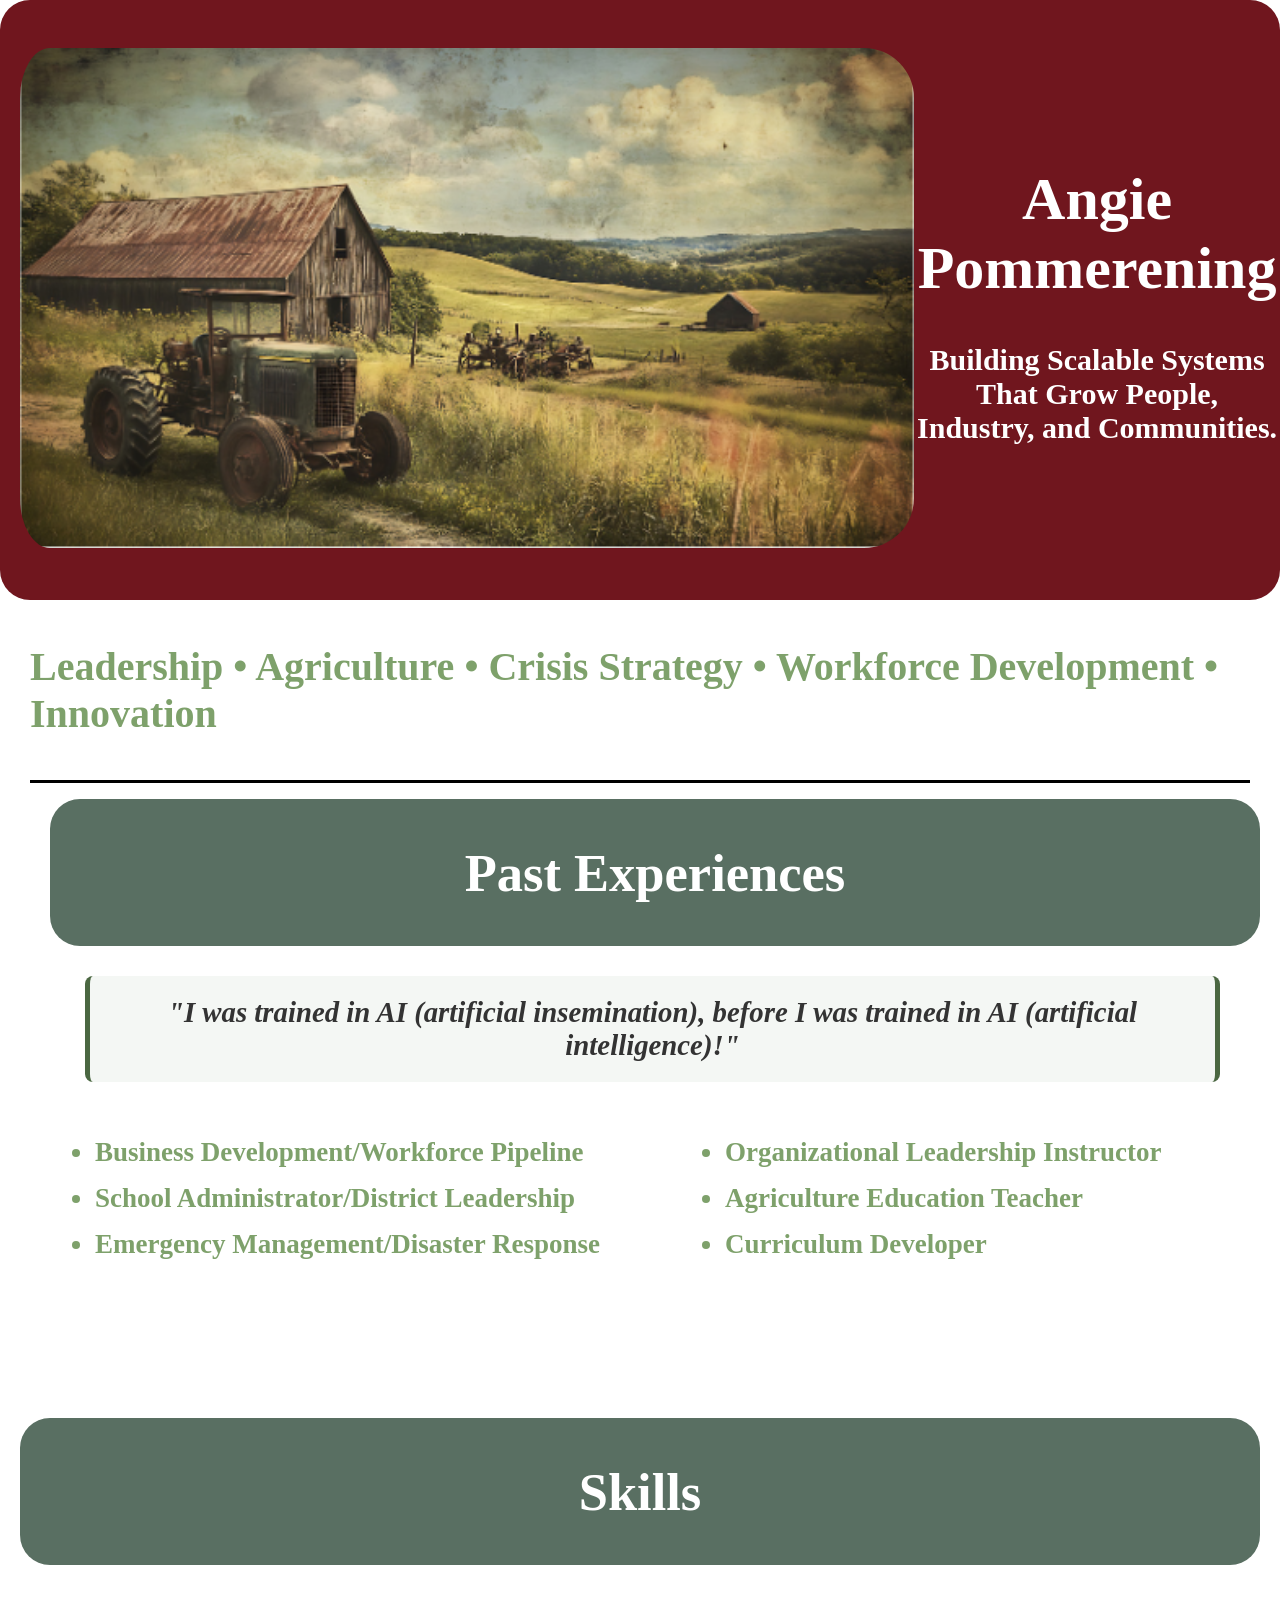
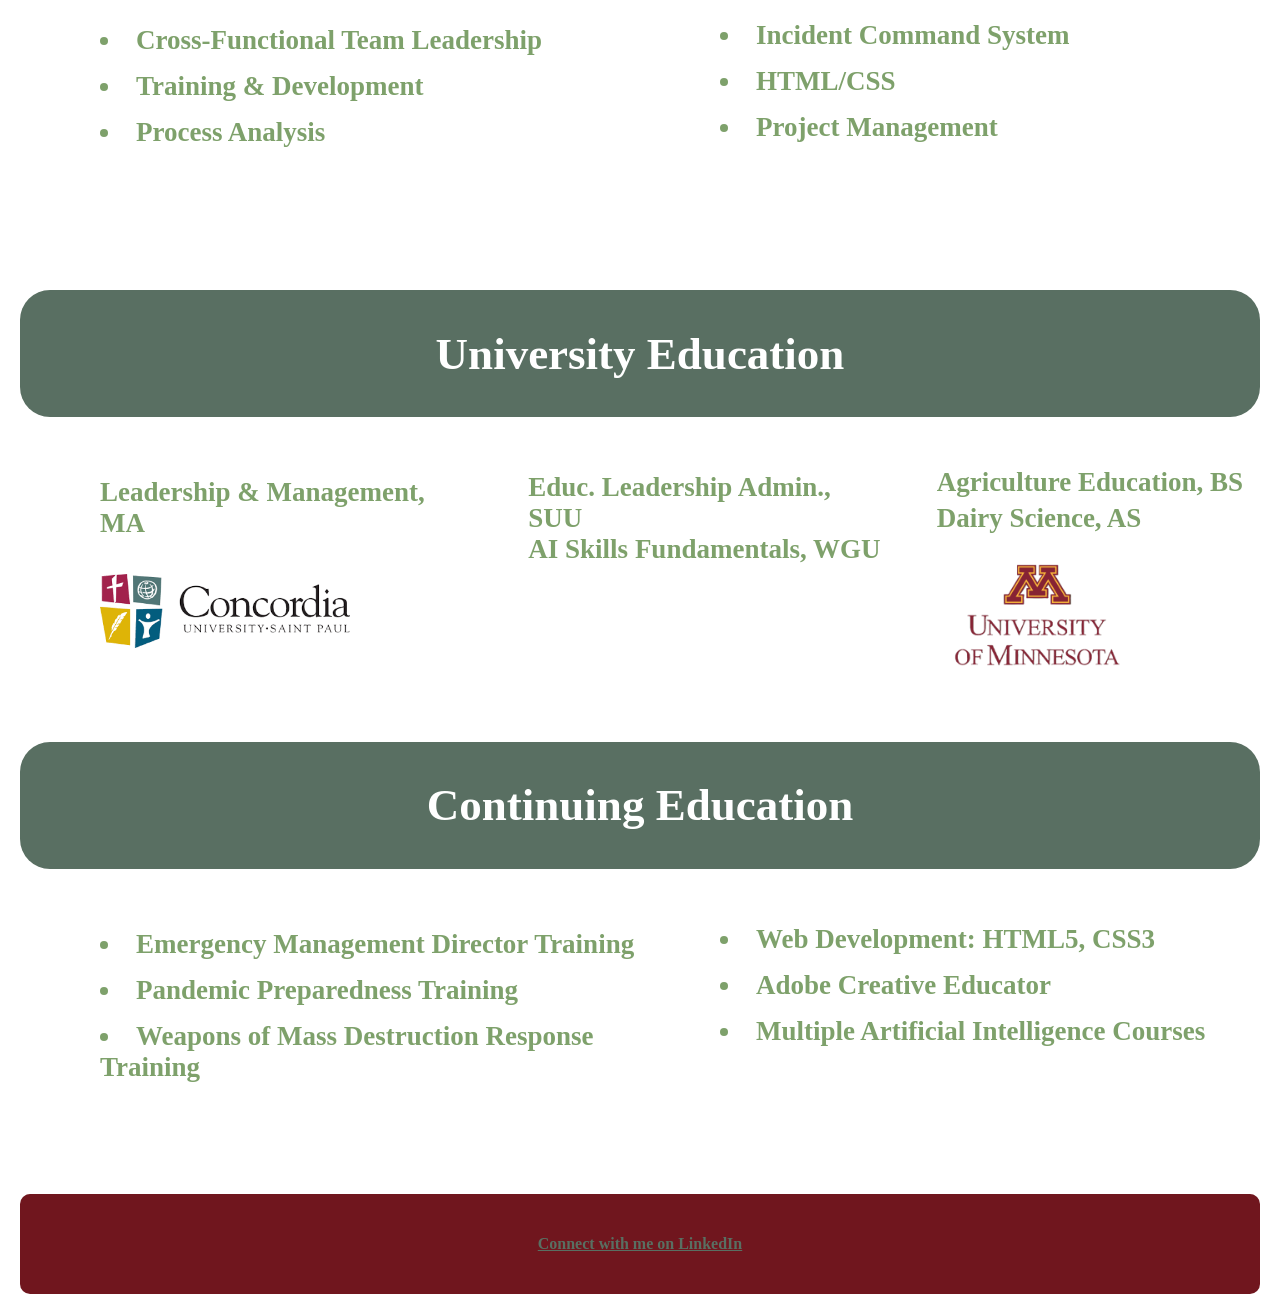
==== commit 02d64f35: "320 Upload" ====
--- a/index.html
+++ b/index.html
@@ -33,7 +33,7 @@
             <div class="ai">
 
                 <p style="font-size: 1.8rem; color: #333; margin: 0;">
-                    "I was trained in <strong>AI</strong> (artificial insemination) before I was trained in
+                    "I was trained in <strong>AI</strong> (artificial insemination), before I was trained in
                     <strong>AI</strong> (artificial intelligence)!"
                 </p>
             </div>
@@ -141,7 +141,7 @@
 
 
         <div class="column-item-a">
-            <li>Emergency Management Director Courses</li>
+            <li>Emergency Management Director Training</li>
 
             <li>Pandemic Preparedness Training</li>
             <li>Weapons of Mass Destruction Response Training</li>
--- a/Styles.css
+++ b/Styles.css
@@ -1,7 +1,5 @@
 body {
-    background-image:
-        background-repeat: no-repeat;
-    background-attachment: ;
+
     background-size: cover;
     color: #7ea16bff;
     font-weight: bolder;
@@ -21,14 +19,13 @@
     Font-family: "playfair Display";
 }
 
-!--deep-space-blue: #1c3144ff;
+/*!--deep-space-blue: #1c3144ff;
 --granite: #596f62ff;
 --sage-green: #7ea16bff;
 --tea-green: #c3d898ff;
 --burgundy: #70161eff;
-
-
-}
+*/
+
 
 .pclass {
     font-size: 50%;
@@ -57,11 +54,26 @@
     font-size: 20px;
     border-bottom: solid black;
     display: flex;
-    justify-content: center;
+    justify-content: space-evenly;
     align-items: center;
     height: 20vh;
-    margin-left: 40px;
-    margin-right: 40px;
+    margin-left: 30px;
+    margin-right: 30px;
+}
+
+.ai {
+    background-color: #f4f7f4;
+    border-left: 5px solid #4a6741;
+    border-right: 5px solid #4a6741;
+    padding: 20px;
+    margin-top: 20px;
+    margin-left: 15px;
+    margin-right: 30px;
+    border-radius: 8px;
+    font-style: italic;
+    text-align: center;
+    justify-content: space-evenly;
+
 }
 
 .past-exper {
@@ -76,6 +88,7 @@
     font-size: 35px;
     margin-left: 10px;
     margin-right: 20px;
+    margin-bottom: 30px;
 
 }
 
@@ -116,10 +129,11 @@
     justify-content: space-evenly;
     background-color: #596f62ff;
     color: white;
-    align: baseline;
-    border-radius: 30px;
-    margin-left: 20px;
-    margin-right: 20px;
+    align-content: baseline;
+    border-radius: 30px;
+    margin-left: 20px;
+    margin-right: 20px;
+    margin-bottom: 20px;
 }
 
 
@@ -132,7 +146,6 @@
     justify-content: space-evenly;
     background-color: #596f62ff;
     color: white;
-    align: baseline;
     border-radius: 30px;
     margin-left: 20px;
     margin-right: 20px;
@@ -152,7 +165,7 @@
     width: 100%;
     /* Ensures the row spans the full width */
     height: 300px;
-    margin-top: 30px;
+    margin-top: 20px;
     margin-left: 20px;
     margin-right: 20px;
     margin-bottom: 5px;
@@ -172,6 +185,7 @@
     padding: 20px;
     margin-top: 20px;
     margin-left: 60px;
+    margin-bottom: 20px;
     gap: 15px;
 
 
@@ -192,6 +206,7 @@
     margin-top: 20px;
     margin-left: 20px;
     margin-right: 20px;
+    margin-bottom: 20px;
     border-radius: 30px;
 
 
@@ -281,18 +296,9 @@
     color: #7ea16bff;
 }
 
-.ai {
-    background-color: #f4f7f4;
-    border-left: 5px solid #4a6741;
-    border-right: 5px solid #4a6741;
-    padding: 20px;
-    margin: 30px 30px;
-    border-radius: 8px;
-    font-style: italic;
-    text-align: center;
-}
-
-    {}
+
+
+
 
 /* Unvisited link */
 a:link {
@@ -308,17 +314,12 @@
 a:active {
     color: #7ea16bff;
 }
-}
-
-
-!--deep-space-blue: #1c3144ff;
+
+
+
+/*!--deep-space-blue: #1c3144ff;
 --granite: #596f62ff;
 --sage-green: #7ea16bff;
 --tea-green: #c3d898ff;
 --burgundy: #70161eff;
-
-
-
-
-footer
-}+*/
